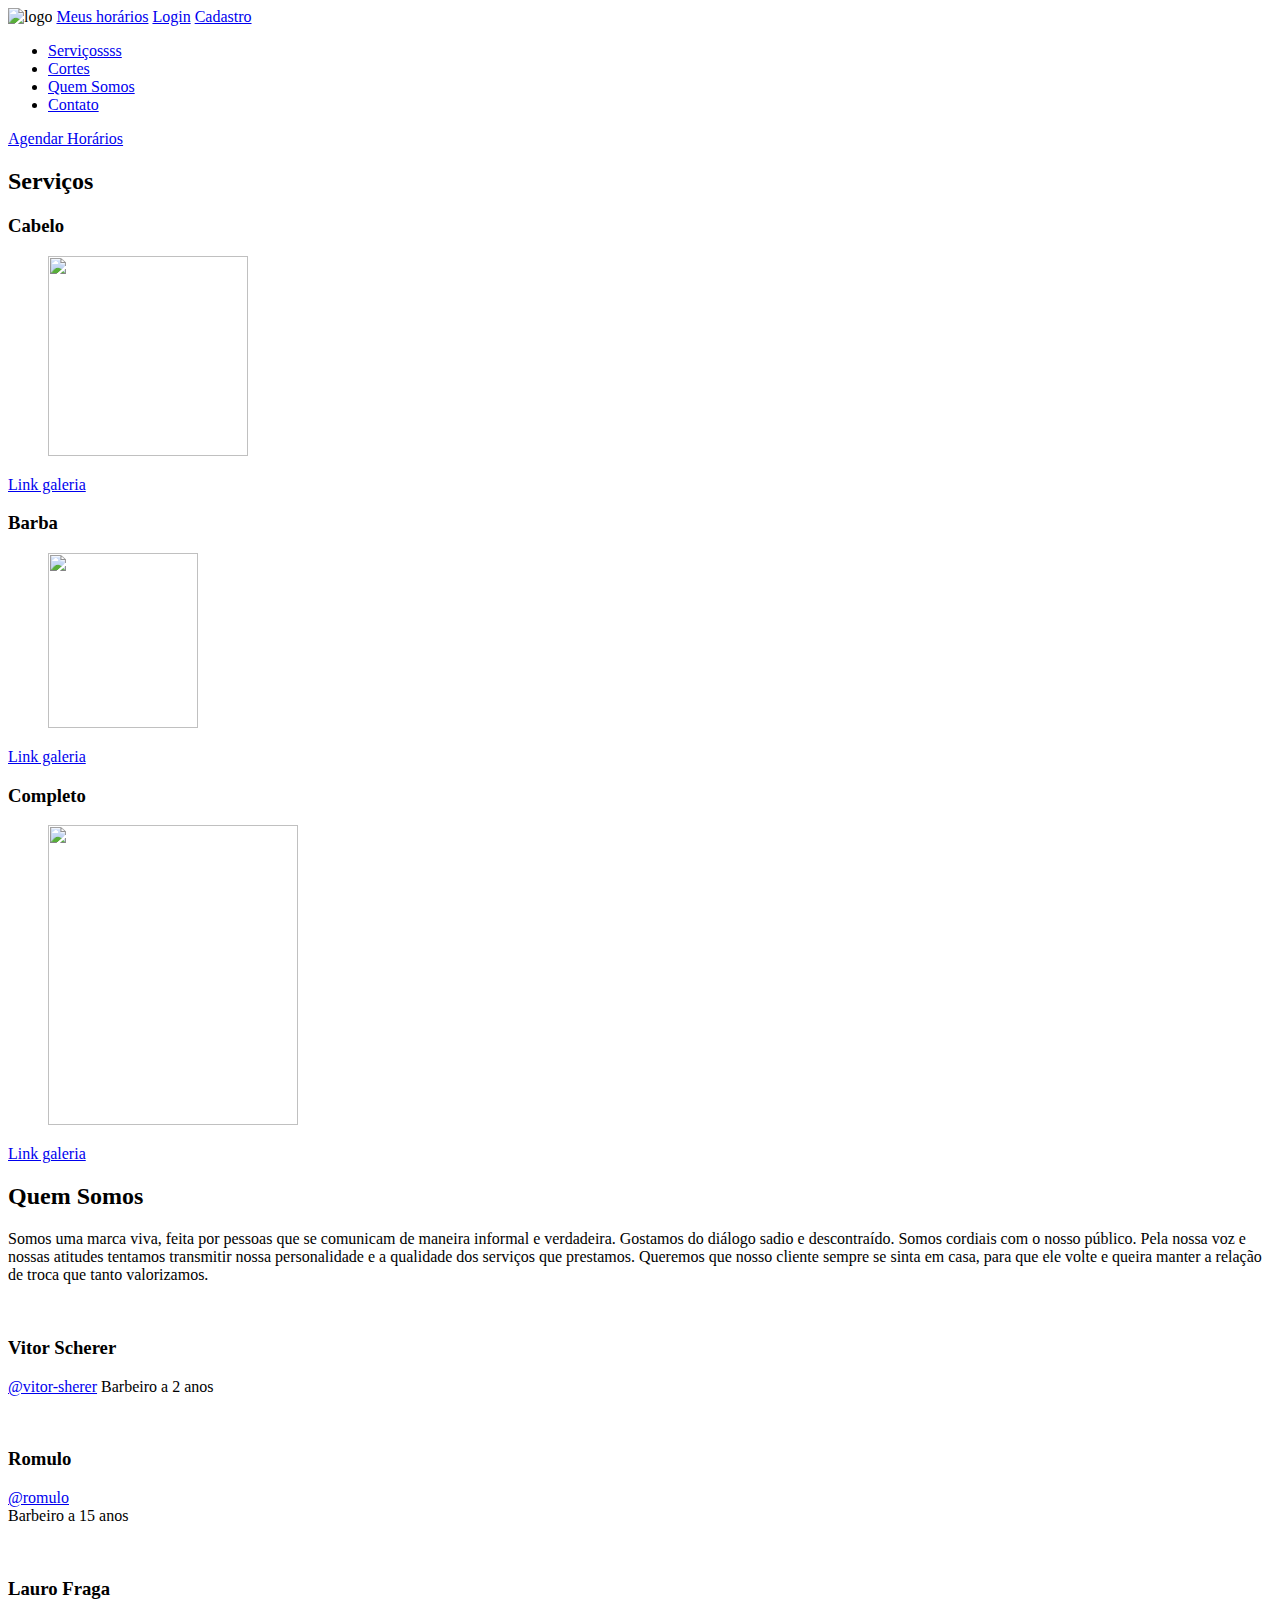
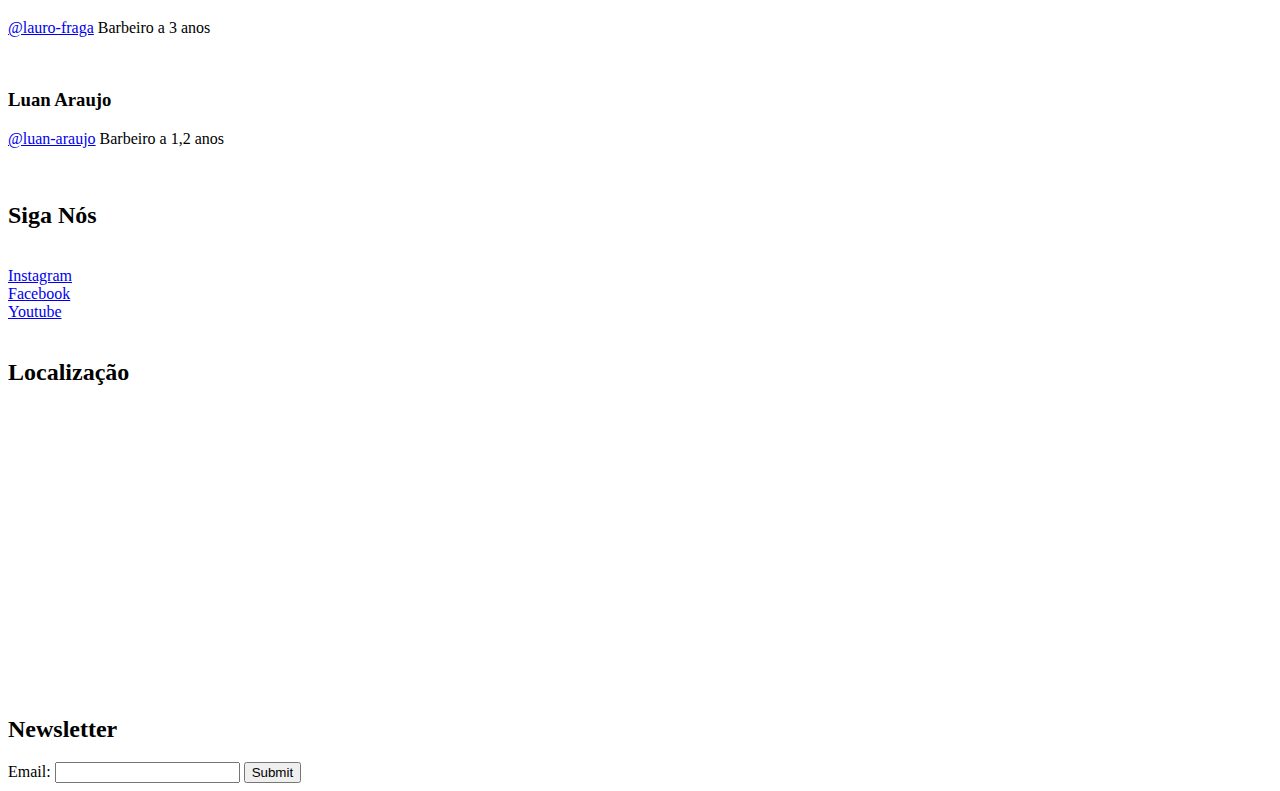
==== index.html @ 9dee379d "Commit Teste" ====
<!DOCTYPE html>
<html lang="pt_br">
<head>
    <meta charset="UTF-8">
    <meta http-equiv="X-UA-Compatible" content="IE=edge">
    <meta name="viewport" content="width=device-width, initial-scale=1.0">
    <title>Barbearia dos guri</title>
    <link rel="stylesheet" href="style-index.css">
</head>
<body>
    <header>
        <div>
          
            <nav>
                <img id="logo-image" src="imagens/logo.png" alt="logo">
                <a id="horarios" href="meus-horarios.html">Meus horários</a>
                <a id="login" href="login.html">Login</a>
                <a id="cadastro" href="cadastro.html">Cadastro</a>
            </nav>

        </div>
        
    </header>

    <div id="div-nav">
        <nav>
            <ul>
                <li><a href="#serviços">Serviçossss</a></li>
                <li><a href="cortes.html">Cortes</a></li>
                <li><a href="#quem-somos">Quem Somos</a></li>
                <li><a href="contato.html">Contato</a></li>
            </ul>
        </nav>
    </div>

    
    <section id="agendar-horario">
        <a href="agendar-horarios.html">Agendar Horários</a>
    </section>

    

    <section id="serviços">
        <h2>Serviços</h2>

        
            <article>
                <h3>Cabelo</h3>
                <figure>
                    <img class ="img" src="imagens/cabelo.png" width="200" height="200">   
                </figure>   
                <a href="#">Link galeria</a > 
            </article>
                
            

            <article>
                <h3>Barba</h3>  
                <figure>
                    <img class ="img" src="imagens/barba.png" width="150" height="175">  
                </figure>
                
                <a href="#">Link galeria</a>
            </article> 



            <article>
                <h3>Completo</h3>  
                <figure>
                    <img  class ="img" src="imagens/cabelo.barba.png" width="250" height="300">  
                </figure>
                
                <a href="#">Link galeria</a> 
            </article> 
               


    </section>
    

  

    <section id="quem-somos">

        <h2>Quem Somos</h2>

        <p>Somos uma marca viva, feita por pessoas que se comunicam de maneira informal e verdadeira. Gostamos do diálogo sadio e descontraído. Somos cordiais com o nosso público. Pela nossa voz e nossas atitudes tentamos transmitir nossa personalidade e a qualidade dos serviços que prestamos. Queremos que nosso cliente sempre se sinta em casa, para que ele volte e queira manter a relação de troca que tanto valorizamos.
        </p>

        <article>
            <figure >
                <img src="imagens/Vitor.jpg" alt="">
            </figure>

            <h3>Vitor Scherer</h3>
            <p>
                <a href="#">@vitor-sherer</a>
                Barbeiro a 2 anos
            </p>

        </article>

        <article>
            <figure>
                <img src="imagens/Romulo.jpg" alt="">
            </figure>

            <h3>Romulo</h3>
            <p>
                <a href="#">@romulo</a>
                <br>
                Barbeiro a 15 anos
            </p>
        </article>
        


        <article>
            <figure>
                <img src="imagens/Lauro.jpg" alt="">
            </figure>

            <h3>Lauro Fraga</h3>
            <p>
                <a href="#">@lauro-fraga</a>
                Barbeiro a 3 anos
            </p>
        </article>

        <article>
            <figure>
                <img src="Imagens/Steve.png" alt="">
            </figure>

            <h3>Luan Araujo</h3>
            <p>
                <a href="#">@luan-araujo</a>
                Barbeiro a 1,2 anos
            </p>
        </article>

        



    </section>

    <br>

    <footer>
        <div id="redes">
            <h2>Siga Nós</h2> <br>
            <a href="#">Instagram</a> <br>
            <a href="#">Facebook</a> <br>
            <a href="#">Youtube</a>
        </div>
        
        <br>

        <div id="localização">
            <h2>Localização</h2> <br>
            <iframe src="https://www.google.com/maps/embed?pb=!1m18!1m12!1m3!1d3131939.4131176537!2d-90.4970032!3d39.951799099999995!2m3!1f0!2f0!3f0!3m2!1i1024!2i768!4f13.1!3m3!1m2!1s0x88135512e7397459%3A0xe2e1d2e6b87ec3c3!2sBoone%20Village%20Barber%20Shop!5e0!3m2!1spt-BR!2sbr!4v1669139880098!5m2!1spt-BR!2sbr" width="600" height="250" style="border:0;" allowfullscreen="" 
            loading="lazy" referrerpolicy="no-referrer-when-downgrade"></iframe>
        </div>

        <br>

        <div id="noticias">
            <h2>Newsletter</h2>
            <form action="">
                <label for="nome">Email:</label>
                <input type="email" name="" id="">
                <input type="submit">
                
            </form>
        </div>
    </footer>
    
</body>
</html>
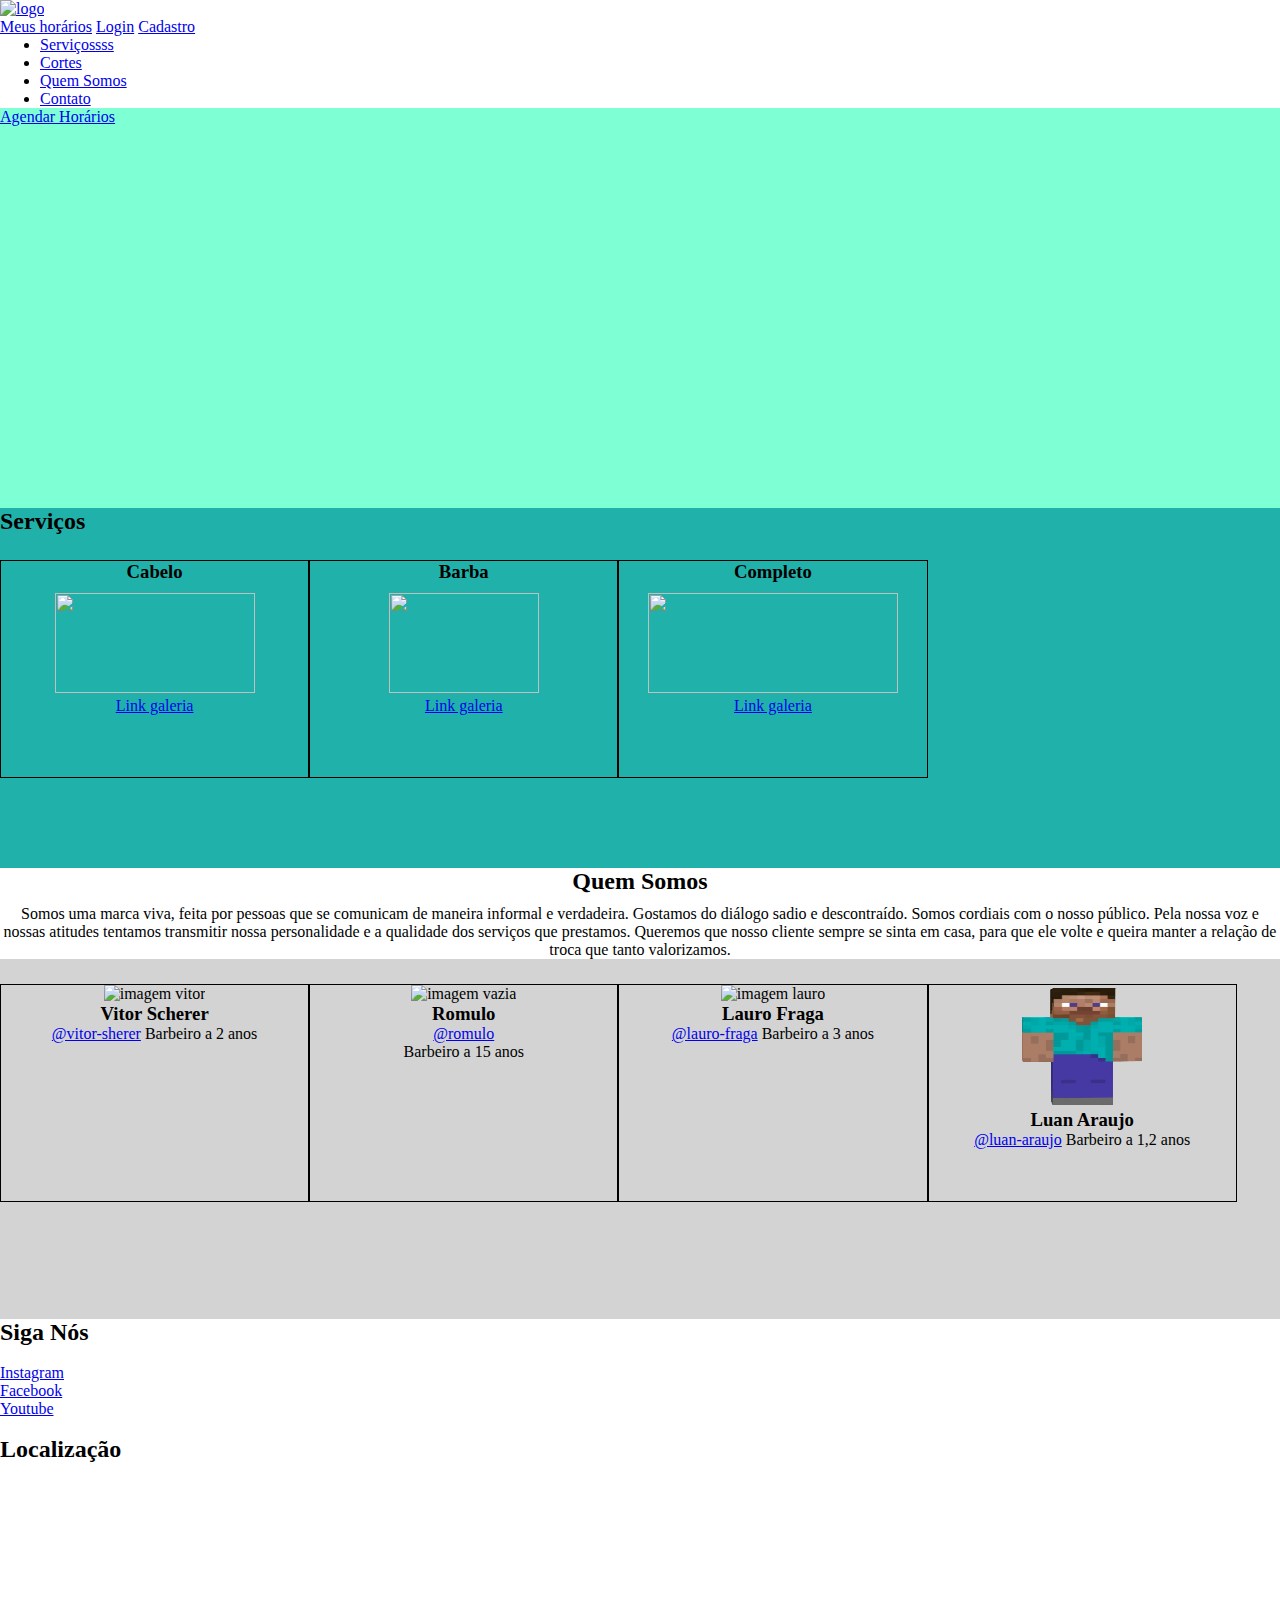
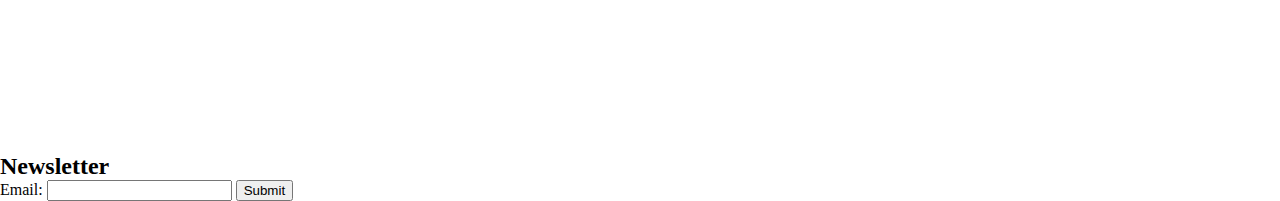
==== commit c6ec84b1: "Primeiro teste-git" ====
--- a/index.html
+++ b/index.html
@@ -10,9 +10,12 @@
 <body>
     <header>
         <div>
+            <a href="index.html">
+                <img id="logo-image" src="imagens/logo.png" alt="logo">
+            </a>
           
             <nav>
-                <img id="logo-image" src="imagens/logo.png" alt="logo">
+
                 <a id="horarios" href="meus-horarios.html">Meus horários</a>
                 <a id="login" href="login.html">Login</a>
                 <a id="cadastro" href="cadastro.html">Cadastro</a>
@@ -88,65 +91,61 @@
         <p>Somos uma marca viva, feita por pessoas que se comunicam de maneira informal e verdadeira. Gostamos do diálogo sadio e descontraído. Somos cordiais com o nosso público. Pela nossa voz e nossas atitudes tentamos transmitir nossa personalidade e a qualidade dos serviços que prestamos. Queremos que nosso cliente sempre se sinta em casa, para que ele volte e queira manter a relação de troca que tanto valorizamos.
         </p>
 
-        <article>
-            <figure >
-                <img src="imagens/Vitor.jpg" alt="">
-            </figure>
+        <div id="div_quem__somos">
+            <article>
+                <figure >
+                    <img src="imagens/Vitor.jpg" alt="imagem vitor">
+                </figure>
 
-            <h3>Vitor Scherer</h3>
-            <p>
-                <a href="#">@vitor-sherer</a>
-                Barbeiro a 2 anos
-            </p>
+                <h3>Vitor Scherer</h3>
+                <p>
+                    <a href="#">@vitor-sherer</a>
+                    Barbeiro a 2 anos
+                </p>
 
-        </article>
+            </article>
 
-        <article>
-            <figure>
-                <img src="imagens/Romulo.jpg" alt="">
-            </figure>
+            <article>
+                <figure>
+                    <img src="#" alt="imagem vazia">
+                </figure>
 
-            <h3>Romulo</h3>
-            <p>
-                <a href="#">@romulo</a>
-                <br>
-                Barbeiro a 15 anos
-            </p>
-        </article>
-        
+                <h3>Romulo</h3>
+                <p>
+                    <a href="#">@romulo</a>
+                    <br>
+                    Barbeiro a 15 anos
+                </p>
+            </article>
 
+            <article>
+                <figure>
+                    <img src="imagens/Lauro.jpg" alt="imagem lauro">
+                </figure>
+    
+                <h3>Lauro Fraga</h3>
+                <p>
+                    <a href="#">@lauro-fraga</a>
+                    Barbeiro a 3 anos
+                </p>
+            </article>
+    
+            <article>
+                <figure>
+                    <img src="Imagens/Steve.png" alt="imagem steve">
+                </figure>
+    
+                <h3>Luan Araujo</h3>
+                <p>
+                    <a href="#">@luan-araujo</a>
+                    Barbeiro a 1,2 anos
+                </p>
+            </article>
 
-        <article>
-            <figure>
-                <img src="imagens/Lauro.jpg" alt="">
-            </figure>
-
-            <h3>Lauro Fraga</h3>
-            <p>
-                <a href="#">@lauro-fraga</a>
-                Barbeiro a 3 anos
-            </p>
-        </article>
-
-        <article>
-            <figure>
-                <img src="Imagens/Steve.png" alt="">
-            </figure>
-
-            <h3>Luan Araujo</h3>
-            <p>
-                <a href="#">@luan-araujo</a>
-                Barbeiro a 1,2 anos
-            </p>
-        </article>
-
-        
-
-
+        </div>
 
     </section>
 
-    <br>
 
     <footer>
         <div id="redes">
--- a/style-index.css
+++ b/style-index.css
@@ -0,0 +1,121 @@
+
+*{
+    margin: 0;
+}
+
+
+
+
+/* PAGINA QUEM SOMOS */
+
+#quem-somos figure img{
+    height: 120px;
+    width: 120px;
+    text-align: center;
+    
+}
+
+#quem-somos h2{
+    margin: 0 0 10px 0;
+    text-align: center;
+    
+}
+
+#quem-somos p{
+    margin: 0;
+    text-align: center;
+    align-items: center;
+}
+
+#div_quem__somos{
+    height: 360px;
+
+    background-color: lightgrey;
+    
+    text-align: center;
+    
+
+}
+
+#quem-somos article{
+    width: 24%;
+    height: 60%;
+    float: left;
+    border: black 1px solid;
+    margin-top: 25px;
+    text-align: center;
+    align-items: center;
+    
+    
+    
+}
+/* ------------------------------------------ */
+
+
+
+/* PAGINA DE AGENDAR HORARIO */
+#agendar-horario{
+    width: 100%;
+    height: 400px;
+    background-color: aquamarine;
+    margin: 0;
+}
+/* ----------------------------------- */
+
+
+
+
+
+/* PAGINA DE SERVICOS */
+/* #serviços{
+    width: 100%;
+    background-color: lightgreen;
+    margin: 0;
+}
+
+#serviços nav h3{
+    margin-bottom: 0;
+    margin-top:100px;
+}
+
+
+.img{
+    margin-left:100px;
+    margin-right:100px;
+
+} */
+
+
+#serviços figure img{
+    height: 100px;
+
+}
+
+#serviços h3{
+    margin: 0 0 10px 0;
+    text-align: center;
+    
+}
+
+#serviços p{
+    margin: 0;
+    text-align: center;
+}
+
+#serviços{
+    height: 360px;
+    background-color: lightseagreen; 
+}
+
+#serviços article{
+    width: 24%;
+    height: 60%;
+    float: left;
+    border: black 1px solid;
+    margin-top: 25px;
+    text-align: center;
+}
+
+/* ----------------------------------- */
+
+
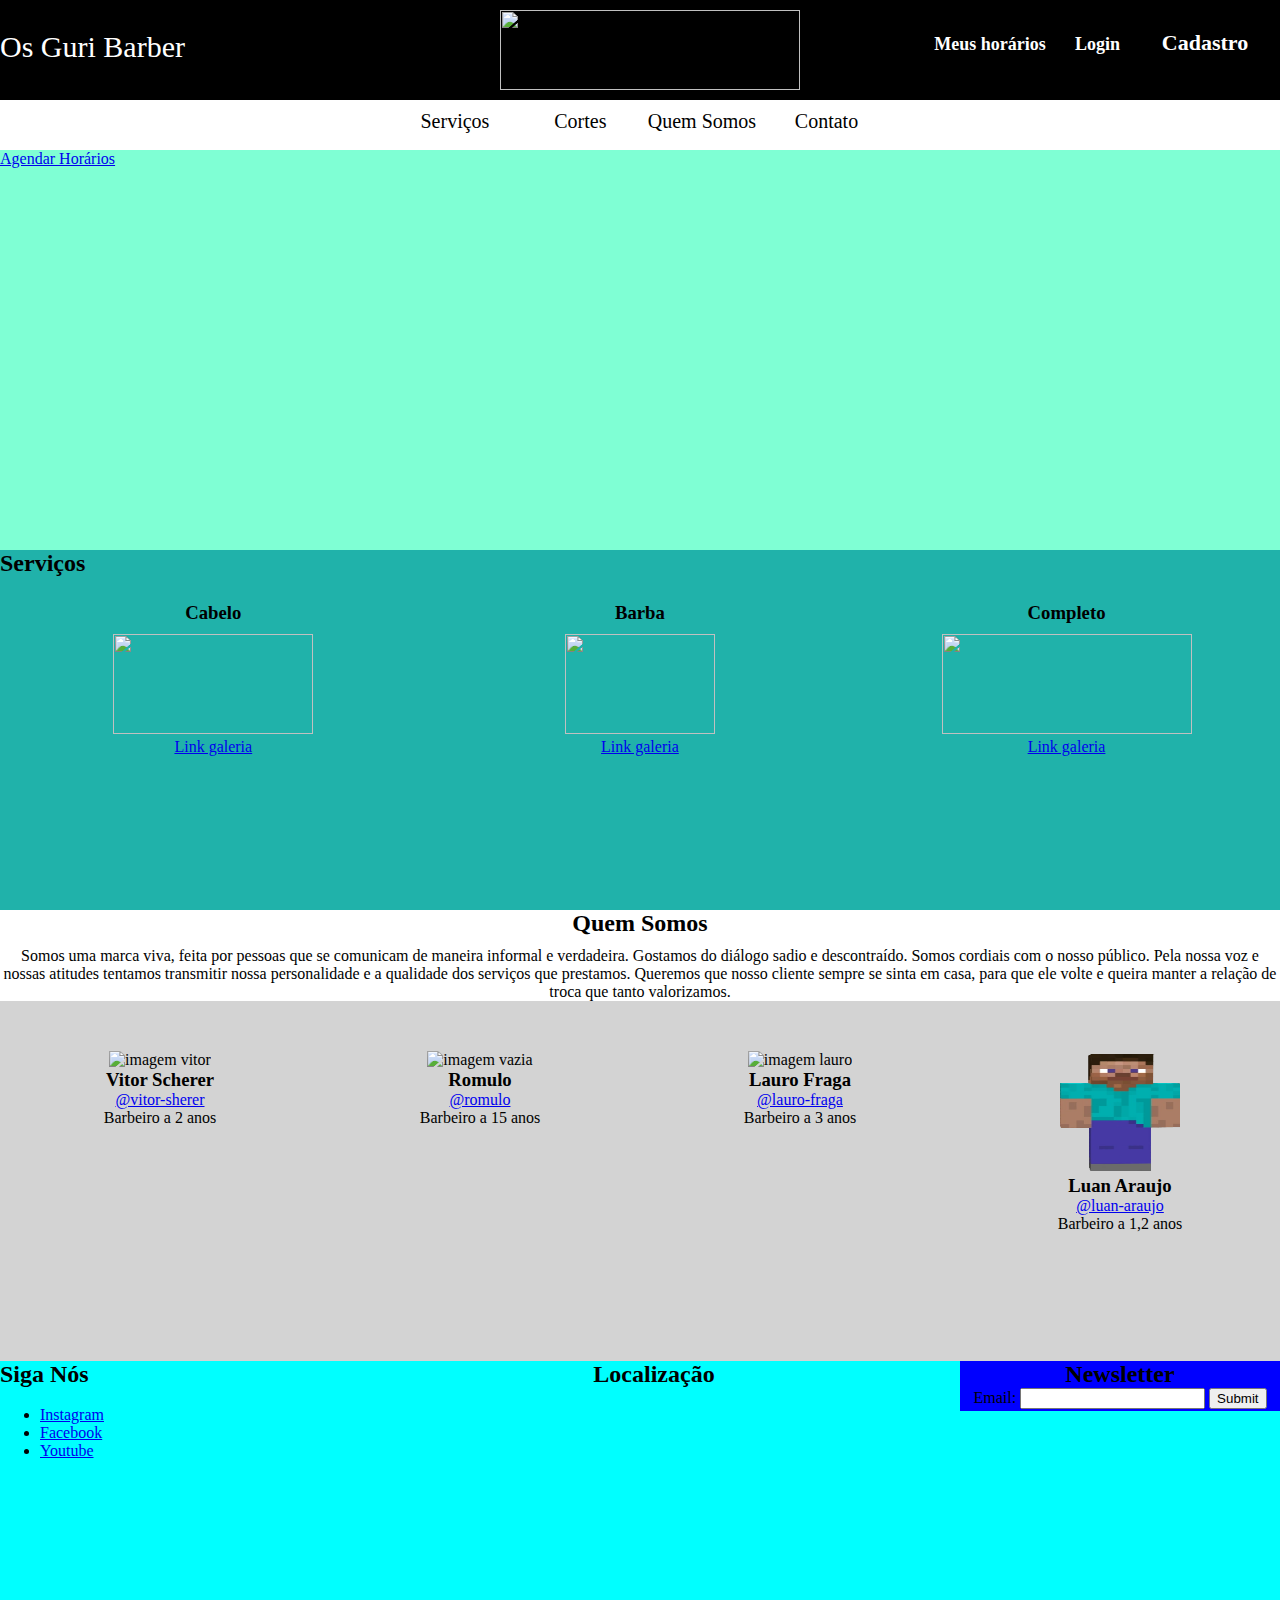
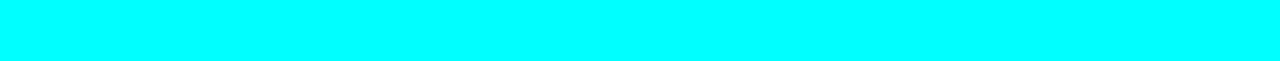
==== commit 3b41046b: "Header and footer" ====
--- a/index.html
+++ b/index.html
@@ -5,36 +5,41 @@
     <meta http-equiv="X-UA-Compatible" content="IE=edge">
     <meta name="viewport" content="width=device-width, initial-scale=1.0">
     <title>Barbearia dos guri</title>
-    <link rel="stylesheet" href="style-index.css">
+    <link rel="stylesheet" href="css/style-index.css">
+    <link rel="stylesheet" href="css/header-footer.css">
 </head>
 <body>
     <header>
-        <div>
-            <a href="index.html">
-                <img id="logo-image" src="imagens/logo.png" alt="logo">
-            </a>
+        <div class="div-header">
+            <a class="h1" href="index.html">Os Guri Barber</a>
+            
+            <img id="logo" src="imagens/Barbearia.png" alt="">
+            <!-- <h1>Os Guri Barber </h1> -->
           
-            <nav>
-
-                <a id="horarios" href="meus-horarios.html">Meus horários</a>
-                <a id="login" href="login.html">Login</a>
-                <a id="cadastro" href="cadastro.html">Cadastro</a>
+            <nav class="nav_header">
+                <ul>
+                    <li> <a id="horarios" href="meus-horarios.html">Meus horários</a> </li>
+                    <li> <a id="login" href="login.html">Login</a> </li>
+                    <li> <a id="cadastro" href="cadastro.html">Cadastro</a></li>
+                </ul>
+            
             </nav>
 
         </div>
         
     </header>
 
-    <div id="div-nav">
-        <nav>
+    <div class="div_menus">
+        <nav class="nav_menus">
             <ul>
-                <li><a href="#serviços">Serviçossss</a></li>
+                <li><a href="#serviços">Serviços</a></li>
                 <li><a href="cortes.html">Cortes</a></li>
                 <li><a href="#quem-somos">Quem Somos</a></li>
                 <li><a href="contato.html">Contato</a></li>
             </ul>
         </nav>
     </div>
+    
 
     
     <section id="agendar-horario">
@@ -60,7 +65,7 @@
             <article>
                 <h3>Barba</h3>  
                 <figure>
-                    <img class ="img" src="imagens/barba.png" width="150" height="175">  
+                    <img class="img" src="imagens/barba.png" width="150" height="175">  
                 </figure>
                 
                 <a href="#">Link galeria</a>
@@ -100,6 +105,7 @@
                 <h3>Vitor Scherer</h3>
                 <p>
                     <a href="#">@vitor-sherer</a>
+                    <br>
                     Barbeiro a 2 anos
                 </p>
 
@@ -126,6 +132,7 @@
                 <h3>Lauro Fraga</h3>
                 <p>
                     <a href="#">@lauro-fraga</a>
+                    <br>
                     Barbeiro a 3 anos
                 </p>
             </article>
@@ -138,6 +145,7 @@
                 <h3>Luan Araujo</h3>
                 <p>
                     <a href="#">@luan-araujo</a>
+                    <br>
                     Barbeiro a 1,2 anos
                 </p>
             </article>
@@ -148,32 +156,37 @@
 
 
     <footer>
-        <div id="redes">
+        <section id="redes">
             <h2>Siga Nós</h2> <br>
-            <a href="#">Instagram</a> <br>
-            <a href="#">Facebook</a> <br>
-            <a href="#">Youtube</a>
-        </div>
-        
-        <br>
 
-        <div id="localização">
+            <nav>
+                <ul>
+                    <li> <a href="#">Instagram</a> </li>
+                    <li> <a href="#">Facebook</a> </li>
+                    <li> <a href="#">Youtube</a> </li>
+                </ul>
+            
+            </nav>
+
+        </section>
+
+
+        <section id="localizacao">
             <h2>Localização</h2> <br>
-            <iframe src="https://www.google.com/maps/embed?pb=!1m18!1m12!1m3!1d3131939.4131176537!2d-90.4970032!3d39.951799099999995!2m3!1f0!2f0!3f0!3m2!1i1024!2i768!4f13.1!3m3!1m2!1s0x88135512e7397459%3A0xe2e1d2e6b87ec3c3!2sBoone%20Village%20Barber%20Shop!5e0!3m2!1spt-BR!2sbr!4v1669139880098!5m2!1spt-BR!2sbr" width="600" height="250" style="border:0;" allowfullscreen="" 
+            <iframe src="https://www.google.com/maps/embed?pb=!1m18!1m12!1m3!1d3131939.4131176537!2d-90.4970032!3d39.951799099999995!2m3!1f0!2f0!3f0!3m2!1i1024!2i768!4f13.1!3m3!1m2!1s0x88135512e7397459%3A0xe2e1d2e6b87ec3c3!2sBoone%20Village%20Barber%20Shop!5e0!3m2!1spt-BR!2sbr!4v1669139880098!5m2!1spt-BR!2sbr" style="border:0;" allowfullscreen="" 
             loading="lazy" referrerpolicy="no-referrer-when-downgrade"></iframe>
-        </div>
 
-        <br>
+        </section>
 
-        <div id="noticias">
+
+        <section id="noticias">
             <h2>Newsletter</h2>
             <form action="">
                 <label for="nome">Email:</label>
                 <input type="email" name="" id="">
                 <input type="submit">
-                
             </form>
-        </div>
+        </section>
     </footer>
     
 </body>
--- a/css/style-index.css
+++ b/css/style-index.css
@@ -0,0 +1,101 @@
+
+*{
+    margin: 0;
+}
+
+
+
+
+/* PAGINA QUEM SOMOS */
+
+#quem-somos figure img{
+    height: 120px;
+    width: 120px;
+    text-align: center;
+    
+}
+
+#quem-somos h2{
+    margin: 0 0 10px 0;
+    text-align: center;
+    
+}
+
+#quem-somos p{
+    margin: 0;
+    text-align: center;
+    align-items: center;
+}
+
+#div_quem__somos{
+    height: 360px;
+
+    background-color: lightgrey;
+    
+    text-align: center;
+    
+
+}
+
+#quem-somos article{
+    width: 25%;
+    height: 60%;
+    float: left;
+    /* border: black 1px solid; */
+    margin-top: 50px;
+    text-align: center;
+    align-items: center;
+    
+    
+    
+}
+/* ------------------------------------------ */
+
+
+
+/* PAGINA DE AGENDAR HORARIO */
+#agendar-horario{
+    width: 100%;
+    height: 400px;
+    background-color: aquamarine;
+    margin: 0;
+}
+/* ----------------------------------- */
+
+
+
+
+
+#serviços figure img{
+    height: 100px;
+
+}
+
+#serviços h3{
+    margin: 0 0 10px 0;
+    text-align: center;
+    
+}
+
+#serviços p{
+    margin: 0;
+    text-align: center;
+}
+
+#serviços{
+    height: 360px;
+    background-color: lightseagreen; 
+}
+
+#serviços article{
+    width: 33.33%;
+    height: 60%;
+    float: left;
+    /* border: black 1px solid; */
+    margin-top: 25px;
+    text-align: center;
+}
+
+/* ----------------------------------- */
+
+
--- a/css/header-footer.css
+++ b/css/header-footer.css
@@ -0,0 +1,162 @@
+
+/*------------------------ CABEÇALHO --------------------------- */
+
+header {
+    width: 100%;
+    background-color: black;
+    height: 100px;
+}
+
+#logo{
+    width: 300px;
+    height: 80px;
+    margin-top: 10px;
+}
+
+.div-header{
+    min-width: 960px;
+    max-width: 1300px;
+    height: 100%;
+    margin: 0 auto;
+    
+
+}
+
+.h1{
+    width: 500px;
+    font-size: 30px;
+    color: white;
+    text-transform: capitalize;
+    padding-top: 30px;
+    float: left;
+    /* Quando usa o float ele pega o espaço todo */
+    clear: both;
+    margin-bottom: 0;
+    text-decoration: none;
+}
+
+.nav_header {
+    float: right;
+    padding-top: 30px;
+}
+
+.nav_header ul {
+    padding: 0;
+    display: table;
+}
+
+.nav_header ul li{
+    display: table-cell;
+    text-align: center;
+}
+
+#horarios{
+    display: table-cell;
+    width: 150px;
+    text-decoration: none;
+    font-size: 18px;
+}
+
+#login{
+    display: table-cell;
+    width: 65px;
+    text-decoration: none;
+    font-size: 18px;
+}
+
+#cadastro{
+    display: table-cell;
+    width: 150px;
+    text-decoration: none;
+    font-size: 22px;
+   
+}
+
+.nav_header ul li a {
+    color: white;
+    font-weight: bold;
+}
+
+.nav_header ul li :hover{
+    color: gray;
+}
+
+
+/* ------------- NAV 2 -------------- */
+.div_menus{
+    min-width: 400px;
+    max-width: 500px;
+    height: 50px;
+    margin: 0 auto;
+    
+}
+
+.nav_menus {
+    display: table-cell;
+    font-size: 15px;
+    
+}
+
+.nav_menus ul {
+    padding: 0;
+    display: table;
+    
+}
+
+.nav_menus ul li{
+    display: table-cell;
+    text-align: center;
+    width: 200px;
+    font-size: 20px;
+    padding-top: 10px;
+}
+
+.nav_menus ul li a{
+    text-decoration: none;
+    color: black;
+}
+
+.nav_menus ul li:hover{
+    border-bottom: 5px solid grey;
+}
+
+/* ---------------------------------------------------------------- */
+
+/* ----------------- RODAPÉ --------------- */
+
+footer{
+    width: 100%;
+    background-color: aqua;
+    height: 300px;
+
+}
+
+#localizacao{
+    width: 500px;
+    height: 250px;
+    margin-left: 300px;
+}
+
+#localizacao iframe{
+    width: 500px;
+    height: 200px;
+
+}
+#redes{
+    float: left;
+    text-align: left;
+}
+
+#noticias{
+    width: 25%;
+    height: 50px;
+    background-color: blue;
+    float: right;
+   
+}
+
+footer section{
+    float: left;
+    text-align: center;
+    align-items: center;
+}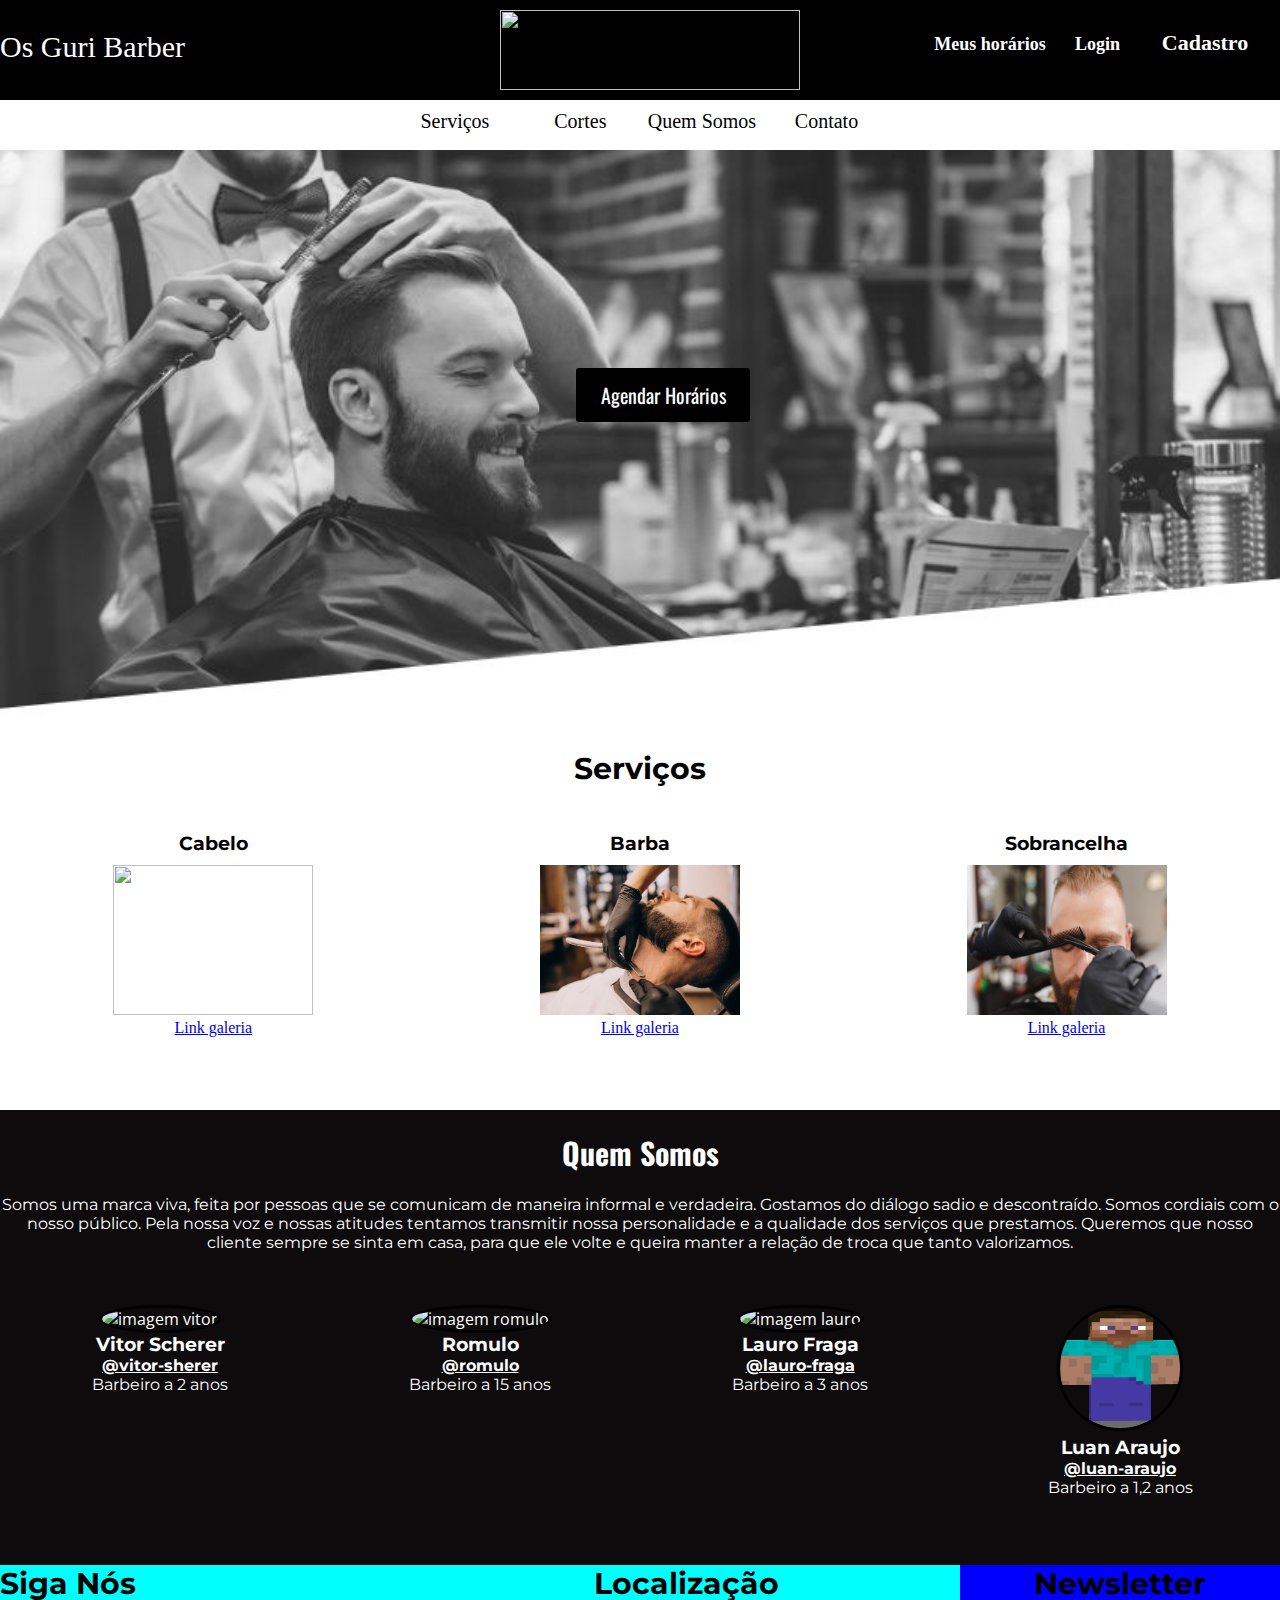
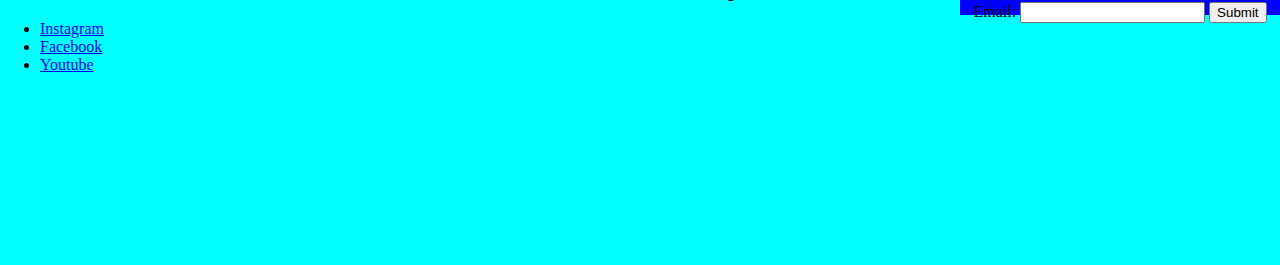
==== commit b5df7e2c: "V3" ====
--- a/index.html
+++ b/index.html
@@ -7,6 +7,10 @@
     <title>Barbearia dos guri</title>
     <link rel="stylesheet" href="css/style-index.css">
     <link rel="stylesheet" href="css/header-footer.css">
+    <style>
+        @import url('https://fonts.googleapis.com/css2?family=Lato:wght@300&family=Montserrat:wght@200&family=Open+Sans:wght@300&family=Oswald:wght@200&family=Rufina&display=swap');
+    </style>
+
 </head>
 <body>
     <header>
@@ -14,7 +18,7 @@
             <a class="h1" href="index.html">Os Guri Barber</a>
             
             <img id="logo" src="imagens/Barbearia.png" alt="">
-            <!-- <h1>Os Guri Barber </h1> -->
+           
           
             <nav class="nav_header">
                 <ul>
@@ -43,12 +47,16 @@
 
     
     <section id="agendar-horario">
-        <a href="agendar-horarios.html">Agendar Horários</a>
+        <div id="link-horario">
+            <a href="agendar-horarios.html">Agendar Horários</a>
+        </div>
+        
     </section>
 
     
 
     <section id="serviços">
+
         <h2>Serviços</h2>
 
         
@@ -65,7 +73,7 @@
             <article>
                 <h3>Barba</h3>  
                 <figure>
-                    <img class="img" src="imagens/barba.png" width="150" height="175">  
+                    <img class="img" src="Imagens/barba.png" width="200" height="200">  
                 </figure>
                 
                 <a href="#">Link galeria</a>
@@ -74,9 +82,9 @@
 
 
             <article>
-                <h3>Completo</h3>  
-                <figure>
-                    <img  class ="img" src="imagens/cabelo.barba.png" width="250" height="300">  
+                <h3>Sobrancelha</h3>  
+                <figure>
+                    <img  class ="img" src="Imagens/Corte-sobrancelha.png" width="200" height="200">  
                 </figure>
                 
                 <a href="#">Link galeria</a> 
@@ -98,53 +106,60 @@
 
         <div id="div_quem__somos">
             <article>
+                
                 <figure >
                     <img src="imagens/Vitor.jpg" alt="imagem vitor">
                 </figure>
 
                 <h3>Vitor Scherer</h3>
                 <p>
-                    <a href="#">@vitor-sherer</a>
+                    <a href="https://www.instagram.com/">@vitor-sherer</a>
                     <br>
                     Barbeiro a 2 anos
                 </p>
-
-            </article>
-
-            <article>
-                <figure>
-                    <img src="#" alt="imagem vazia">
+            
+
+            </article>
+
+            <article>
+               
+                <figure>
+                    <img src="Imagens/barbeiro.jpg" alt="imagem romulo">
                 </figure>
 
                 <h3>Romulo</h3>
                 <p>
-                    <a href="#">@romulo</a>
+                    <a href="https://www.instagram.com/">@romulo</a>
                     <br>
                     Barbeiro a 15 anos
                 </p>
-            </article>
-
-            <article>
+       
+            </article>
+
+            <article>
+                
                 <figure>
                     <img src="imagens/Lauro.jpg" alt="imagem lauro">
                 </figure>
     
                 <h3>Lauro Fraga</h3>
                 <p>
-                    <a href="#">@lauro-fraga</a>
+                    <a href="https://www.instagram.com/">@lauro-fraga</a>
                     <br>
                     Barbeiro a 3 anos
                 </p>
-            </article>
-    
-            <article>
+       
+            </article>
+    
+            <article>
+
                 <figure>
                     <img src="Imagens/Steve.png" alt="imagem steve">
                 </figure>
     
                 <h3>Luan Araujo</h3>
                 <p>
-                    <a href="#">@luan-araujo</a>
+                    <a href="https://www.instagram.com/">@luan-araujo</a>
                     <br>
                     Barbeiro a 1,2 anos
                 </p>
--- a/css/style-index.css
+++ b/css/style-index.css
@@ -3,76 +3,77 @@
     margin: 0;
 }
 
-
-
-
-/* PAGINA QUEM SOMOS */
-
-#quem-somos figure img{
-    height: 120px;
-    width: 120px;
-    text-align: center;
-    
+h2, h3{
+    font-family: 'Montserrat', sans-serif;
 }
 
-#quem-somos h2{
-    margin: 0 0 10px 0;
-    text-align: center;
-    
+h2{
+    font-size: 30px;
 }
-
-#quem-somos p{
-    margin: 0;
-    text-align: center;
-    align-items: center;
-}
-
-#div_quem__somos{
-    height: 360px;
-
-    background-color: lightgrey;
-    
-    text-align: center;
-    
-
-}
-
-#quem-somos article{
-    width: 25%;
-    height: 60%;
-    float: left;
-    /* border: black 1px solid; */
-    margin-top: 50px;
-    text-align: center;
-    align-items: center;
-    
-    
-    
-}
-/* ------------------------------------------ */
-
-
 
 /* PAGINA DE AGENDAR HORARIO */
 #agendar-horario{
     width: 100%;
-    height: 400px;
-    background-color: aquamarine;
+    height: 600px;
+    background-image: url("/Imagens/fundo-agendar2.jpg");
+    background-size: 100%;
     margin: 0;
+    text-align: center;
 }
+
+#link-horario{
+    float: left;
+    margin-left: 45%;
+    margin-top: 17%;
+    width: 150px;
+    background-color: black;
+    font-family: 'Oswald', sans-serif;
+    padding: 10px;
+    border: 2px solid black;
+    text-align: center;
+    font-size: 20px;
+    justify-content: center;
+    
+    border-radius: 3px;
+}
+
+#link-horario a{
+    text-decoration: none;
+    color: white;
+}
+
+#link-horario:hover{
+    box-shadow: 2px 2px 2px black;
+
+}
+
 /* ----------------------------------- */
 
 
 
 
 
+
+/* SERVIÇOS */
+
+#serviços{
+    height: 360px;
+    
+}
+
+
+#serviços h2{
+    padding: 0px 0 10px 0;
+    text-align: center;
+    
+}
+
 #serviços figure img{
-    height: 100px;
-
+    height: 150px;
 }
 
 #serviços h3{
-    margin: 0 0 10px 0;
+    margin: 10px 0 10px 0;
     text-align: center;
     
 }
@@ -82,10 +83,6 @@
     text-align: center;
 }
 
-#serviços{
-    height: 360px;
-    background-color: lightseagreen; 
-}
 
 #serviços article{
     width: 33.33%;
@@ -99,3 +96,81 @@
 /* ----------------------------------- */
 
 
+
+
+
+/* PAGINA QUEM SOMOS */
+
+#quem-somos figure img{
+    height: 120px;
+    width: 120px;
+    text-align: center;
+    border: solid 3px black;
+    border-radius: 50%;
+    
+}
+
+#quem-somos h2{
+    text-align: center;
+    padding: 20px 0 20px 0;
+    background-color: #0d0b0c;
+    color: white;
+    font-family: 'Oswald', sans-serif;
+
+}
+
+#quem-somos p{
+    margin: 0;
+    text-align: center;
+    align-items: center;
+    height: 70px;
+    background-color: #0d0b0c;
+    font-family: 'Montserrat', sans-serif;
+    color: white;
+    
+    
+    
+}
+
+#div_quem__somos{
+    height: 300px;
+    background-color: #0d0b0c;
+    background-size: 100%;
+    background-repeat: no-repeat;
+    text-align: center;
+
+}
+
+#quem-somos article{
+    width: 25%;
+    height: 60%;
+    float: left;
+    /* border: black 1px solid; */
+    margin-top: 40px;
+    text-align: center;
+    align-items: center;   
+    color: white;
+    font-family: 'Open sans';
+   
+    
+
+}
+
+#quem-somos article p a{
+    /* text-decoration: none; */
+    color: white;
+   font-weight: bold;
+}
+
+/* ------------------------------------------ */
+
+
+
+
+
+
+
+
+
+
+
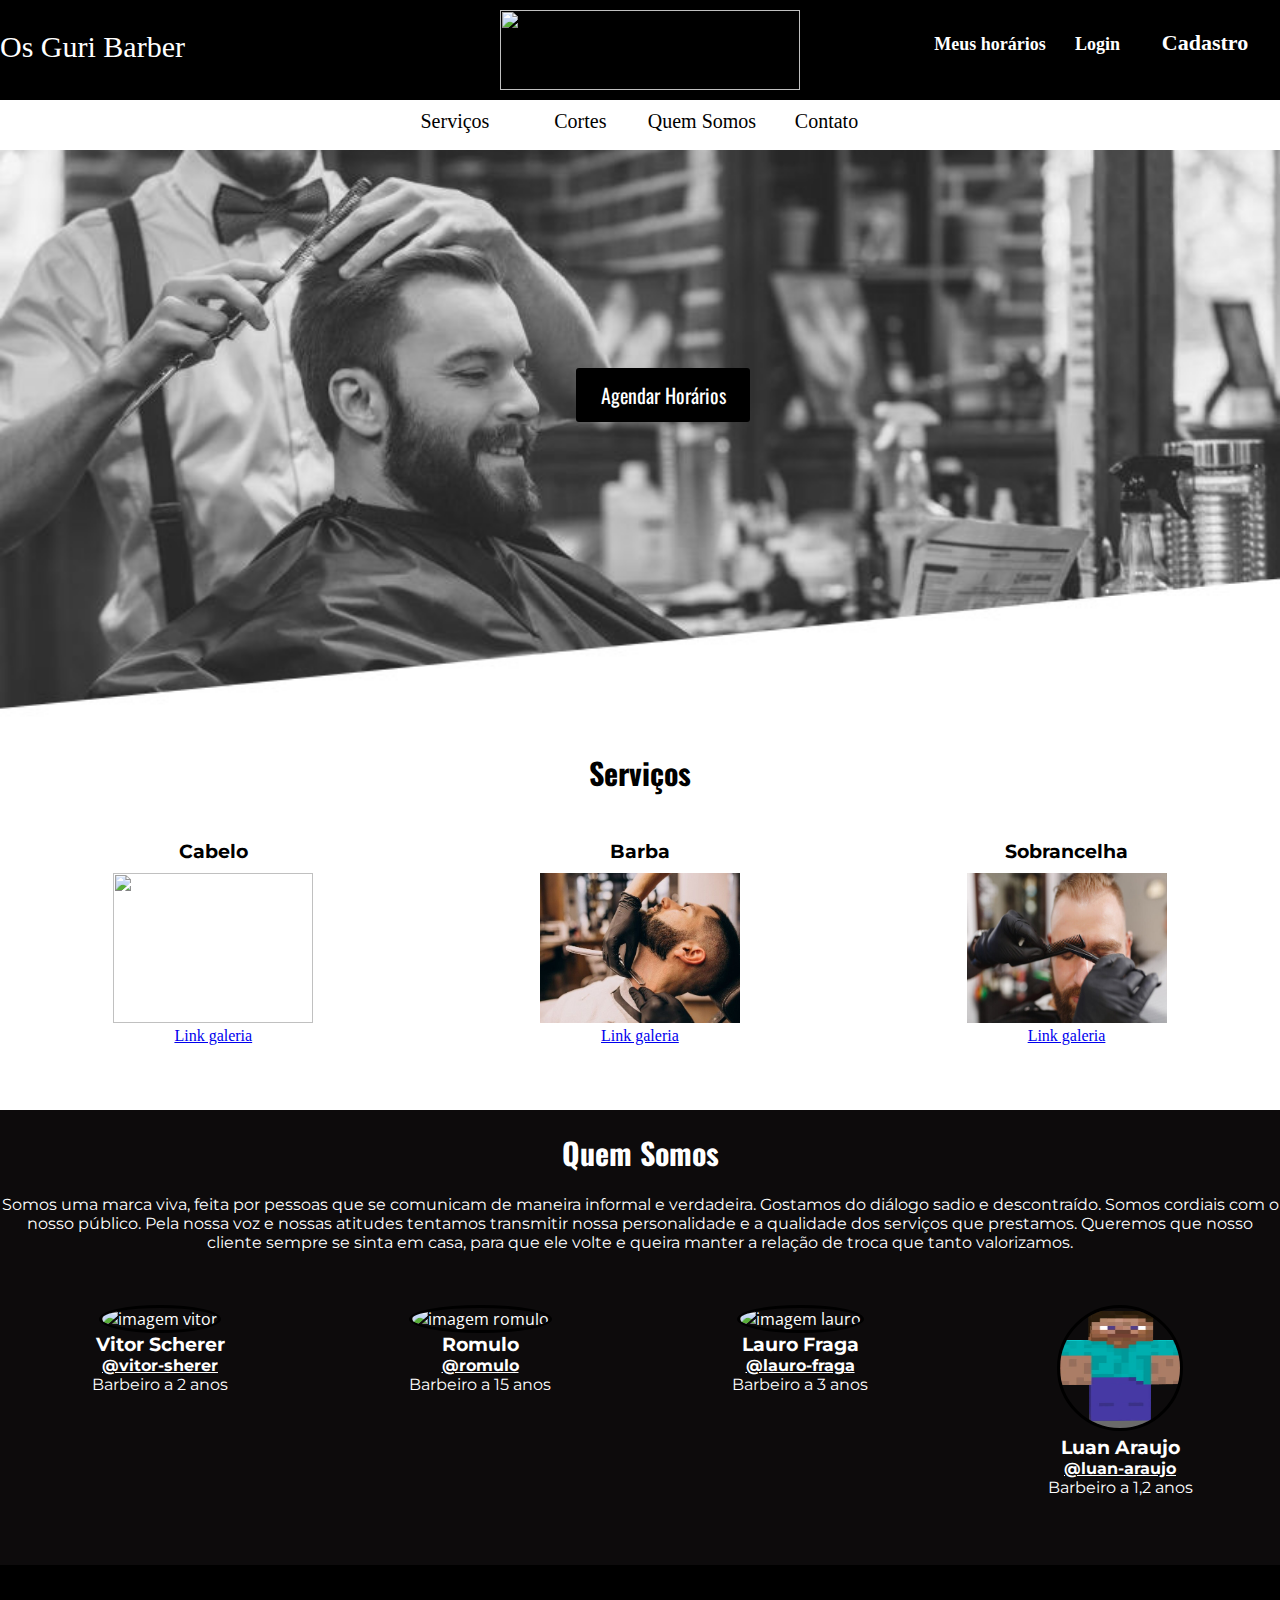
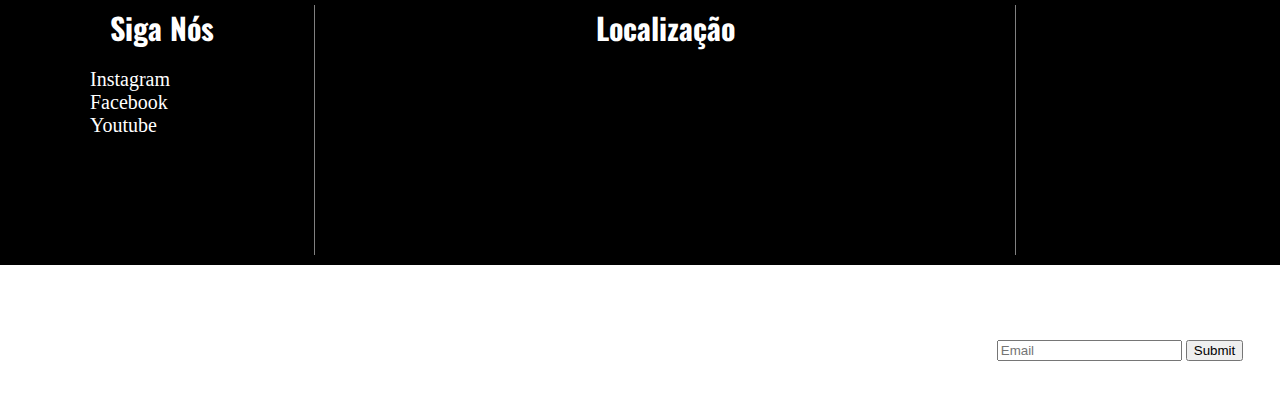
==== commit ba6ce563: "V4" ====
--- a/index.html
+++ b/index.html
@@ -5,12 +5,17 @@
     <meta http-equiv="X-UA-Compatible" content="IE=edge">
     <meta name="viewport" content="width=device-width, initial-scale=1.0">
     <title>Barbearia dos guri</title>
+
+    <!-- IMPORTAR -->
     <link rel="stylesheet" href="css/style-index.css">
     <link rel="stylesheet" href="css/header-footer.css">
     <style>
         @import url('https://fonts.googleapis.com/css2?family=Lato:wght@300&family=Montserrat:wght@200&family=Open+Sans:wght@300&family=Oswald:wght@200&family=Rufina&display=swap');
     </style>
 
+    <script src="https://kit.fontawesome.com/a04cb02c56.js" crossorigin="anonymous"></script>
+
+    <!-- ------------------- -->
 </head>
 <body>
     <header>
@@ -176,9 +181,9 @@
 
             <nav>
                 <ul>
-                    <li> <a href="#">Instagram</a> </li>
-                    <li> <a href="#">Facebook</a> </li>
-                    <li> <a href="#">Youtube</a> </li>
+                    <li> <i class="fa-brands fa-instagram"></i> <a href="#">Instagram</a> </li>
+                    <li> <i class="fa-brands fa-facebook"></i> <a href="#">Facebook</a> </li>
+                    <li> <i class="fa-brands fa-youtube"></i> <a href="#">Youtube</a> </li>
                 </ul>
             
             </nav>
@@ -197,8 +202,9 @@
         <section id="noticias">
             <h2>Newsletter</h2>
             <form action="">
-                <label for="nome">Email:</label>
-                <input type="email" name="" id="">
+                
+                <input type="email" name="" id="" placeholder="Email">
+
                 <input type="submit">
             </form>
         </section>
--- a/css/header-footer.css
+++ b/css/header-footer.css
@@ -5,6 +5,11 @@
     width: 100%;
     background-color: black;
     height: 100px;
+}
+
+h2{
+    font-family: 'Oswald', sans-serif;
+
 }
 
 #logo{
@@ -126,31 +131,57 @@
 
 footer{
     width: 100%;
-    background-color: aqua;
+    background-color:black;
     height: 300px;
-
+    
 }
 
 #localizacao{
     width: 500px;
     height: 250px;
-    margin-left: 300px;
+    padding-left: 100px;
+    padding-right: 100px;
+    border-right: 1px solid gray;
+    border-left: 1px solid gray;
 }
 
 #localizacao iframe{
     width: 500px;
-    height: 200px;
+    height: 150px;
 
 }
 #redes{
     float: left;
     text-align: left;
+    padding-left: 70px;
+    padding-right: 100px;
+    
+}
+
+footer h2, label{
+    color: white;
+}
+
+#redes ul{
+    list-style:none;
+    padding-left: 20px;
+    color: white;
+
+}
+
+#redes h2{
+    padding-left: 40px;
+}
+
+#redes ul li a{
+    color: white;
+    text-decoration: none;
+    font-size: 20px;
 }
 
 #noticias{
     width: 25%;
-    height: 50px;
-    background-color: blue;
+    height: 100px;
     float: right;
    
 }
@@ -159,4 +190,5 @@
     float: left;
     text-align: center;
     align-items: center;
+    margin-top: 40px;
 }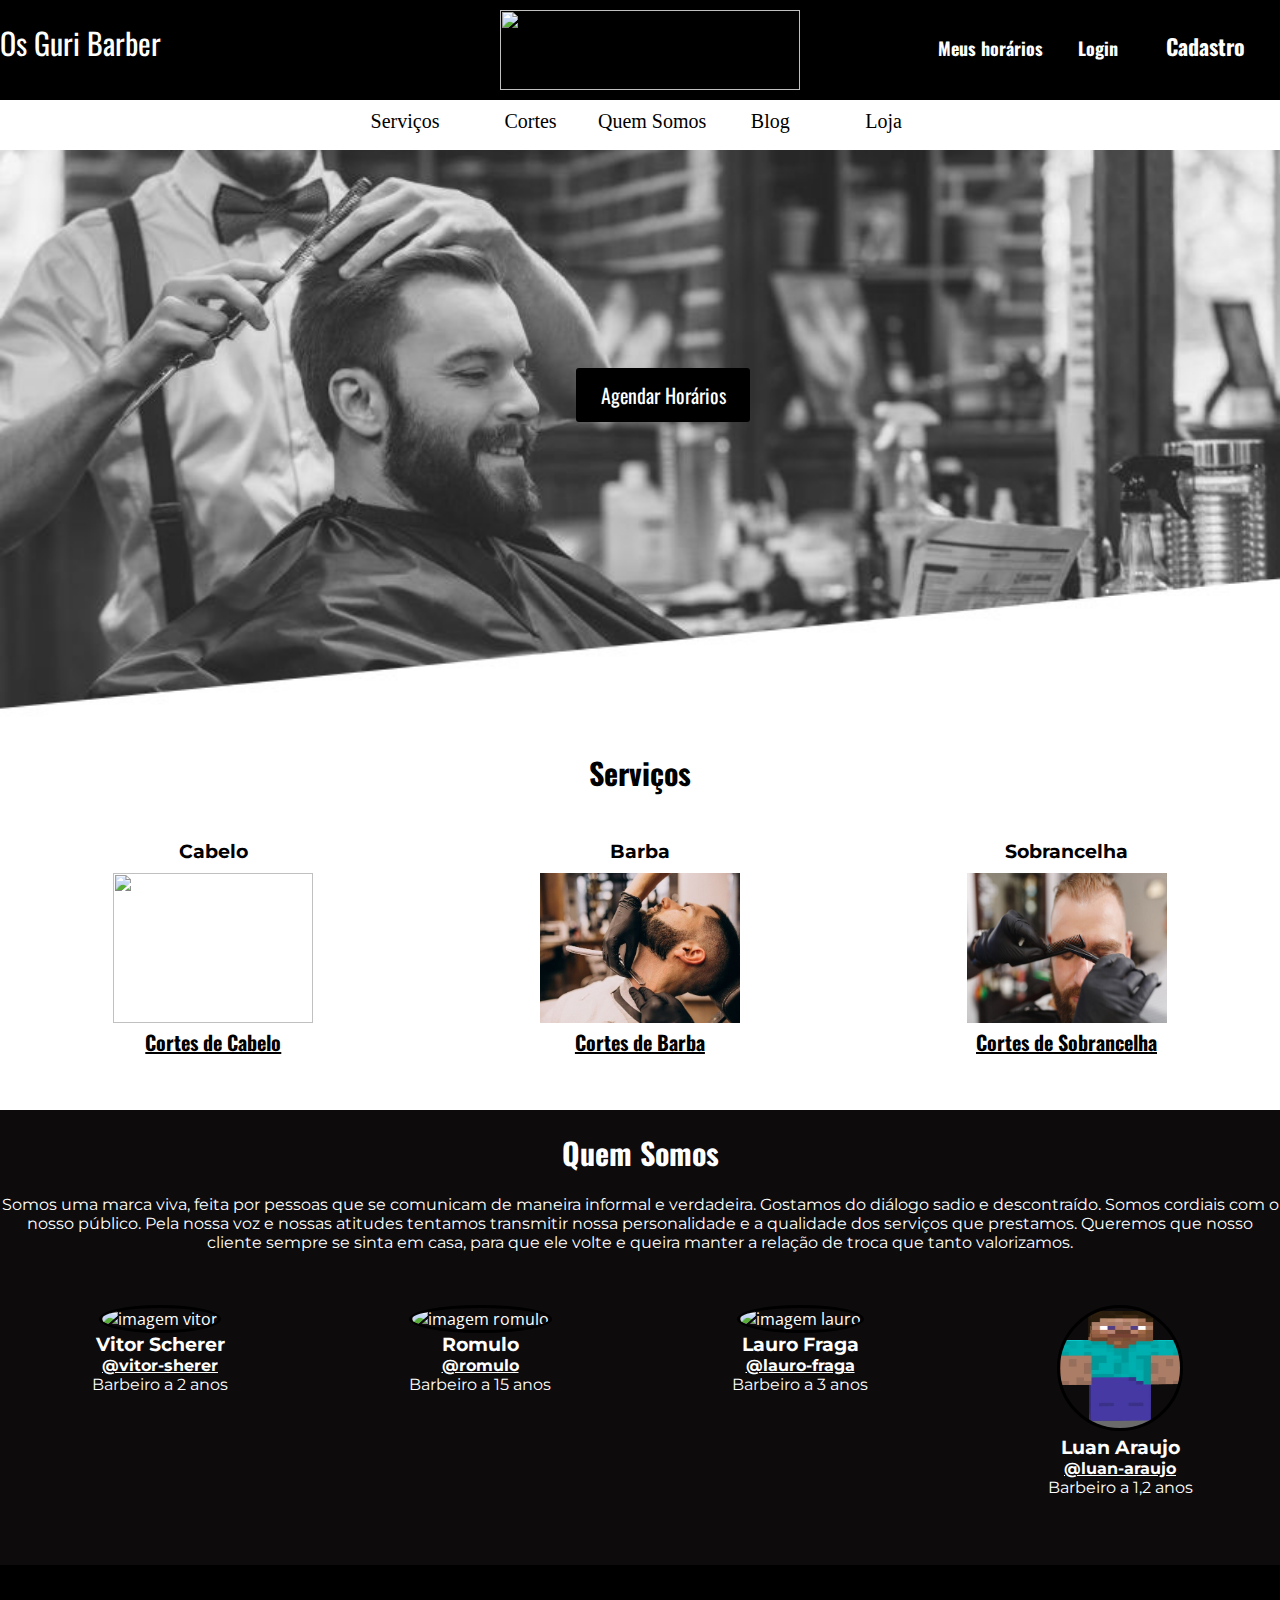
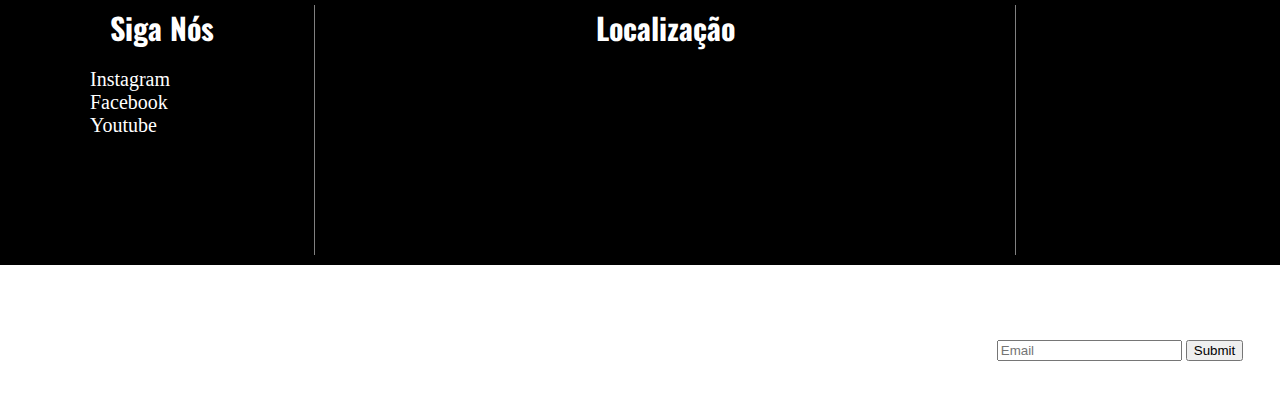
==== commit 86b66d39: "PRONTO" ====
--- a/index.html
+++ b/index.html
@@ -44,7 +44,9 @@
                 <li><a href="#serviços">Serviços</a></li>
                 <li><a href="cortes.html">Cortes</a></li>
                 <li><a href="#quem-somos">Quem Somos</a></li>
-                <li><a href="contato.html">Contato</a></li>
+                <li><a href="blog.html">Blog</a></li>
+                <li><a href="loja.html">Loja</a></li>
+
             </ul>
         </nav>
     </div>
@@ -70,7 +72,7 @@
                 <figure>
                     <img class ="img" src="imagens/cabelo.png" width="200" height="200">   
                 </figure>   
-                <a href="#">Link galeria</a > 
+                <a href="galeria.html">Cortes de Cabelo</a > 
             </article>
                 
             
@@ -81,7 +83,7 @@
                     <img class="img" src="Imagens/barba.png" width="200" height="200">  
                 </figure>
                 
-                <a href="#">Link galeria</a>
+                <a href="galeria.html">Cortes de Barba</a>
             </article> 
 
 
@@ -92,7 +94,7 @@
                     <img  class ="img" src="Imagens/Corte-sobrancelha.png" width="200" height="200">  
                 </figure>
                 
-                <a href="#">Link galeria</a> 
+                <a href="galeria.html">Cortes de Sobrancelha</a> 
             </article> 
                
 
@@ -175,7 +177,7 @@
     </section>
 
 
-    <footer>
+    <footer id="footer">
         <section id="redes">
             <h2>Siga Nós</h2> <br>
 
@@ -198,12 +200,12 @@
 
         </section>
 
-
+   
         <section id="noticias">
             <h2>Newsletter</h2>
-            <form action="">
-                
-                <input type="email" name="" id="" placeholder="Email">
+            <form action="newslatter.php" method="post">
+                
+                <input type="email" name="email" id="email-newslatter" placeholder="Email">
 
                 <input type="submit">
             </form>
--- a/css/style-index.css
+++ b/css/style-index.css
@@ -93,6 +93,21 @@
     text-align: center;
 }
 
+#serviços a{
+    color: black;
+    font-family: 'Oswald', sans-serif;
+    font-size: 20px;
+    font-weight: bold
+
+
+}
+
+#serviços a:hover{
+    background-color: lightgray;
+    box-shadow: 2px 2px 2px  gray;
+    
+}
+
 /* ----------------------------------- */
 
 
--- a/css/header-footer.css
+++ b/css/header-footer.css
@@ -5,6 +5,7 @@
     width: 100%;
     background-color: black;
     height: 100px;
+    font-family: 'Oswald', sans-serif;
 }
 
 h2{
@@ -32,7 +33,7 @@
     font-size: 30px;
     color: white;
     text-transform: capitalize;
-    padding-top: 30px;
+    padding-top: 20px;
     float: left;
     /* Quando usa o float ele pega o espaço todo */
     clear: both;
@@ -90,7 +91,7 @@
 /* ------------- NAV 2 -------------- */
 .div_menus{
     min-width: 400px;
-    max-width: 500px;
+    max-width: 600px;
     height: 50px;
     margin: 0 auto;
     
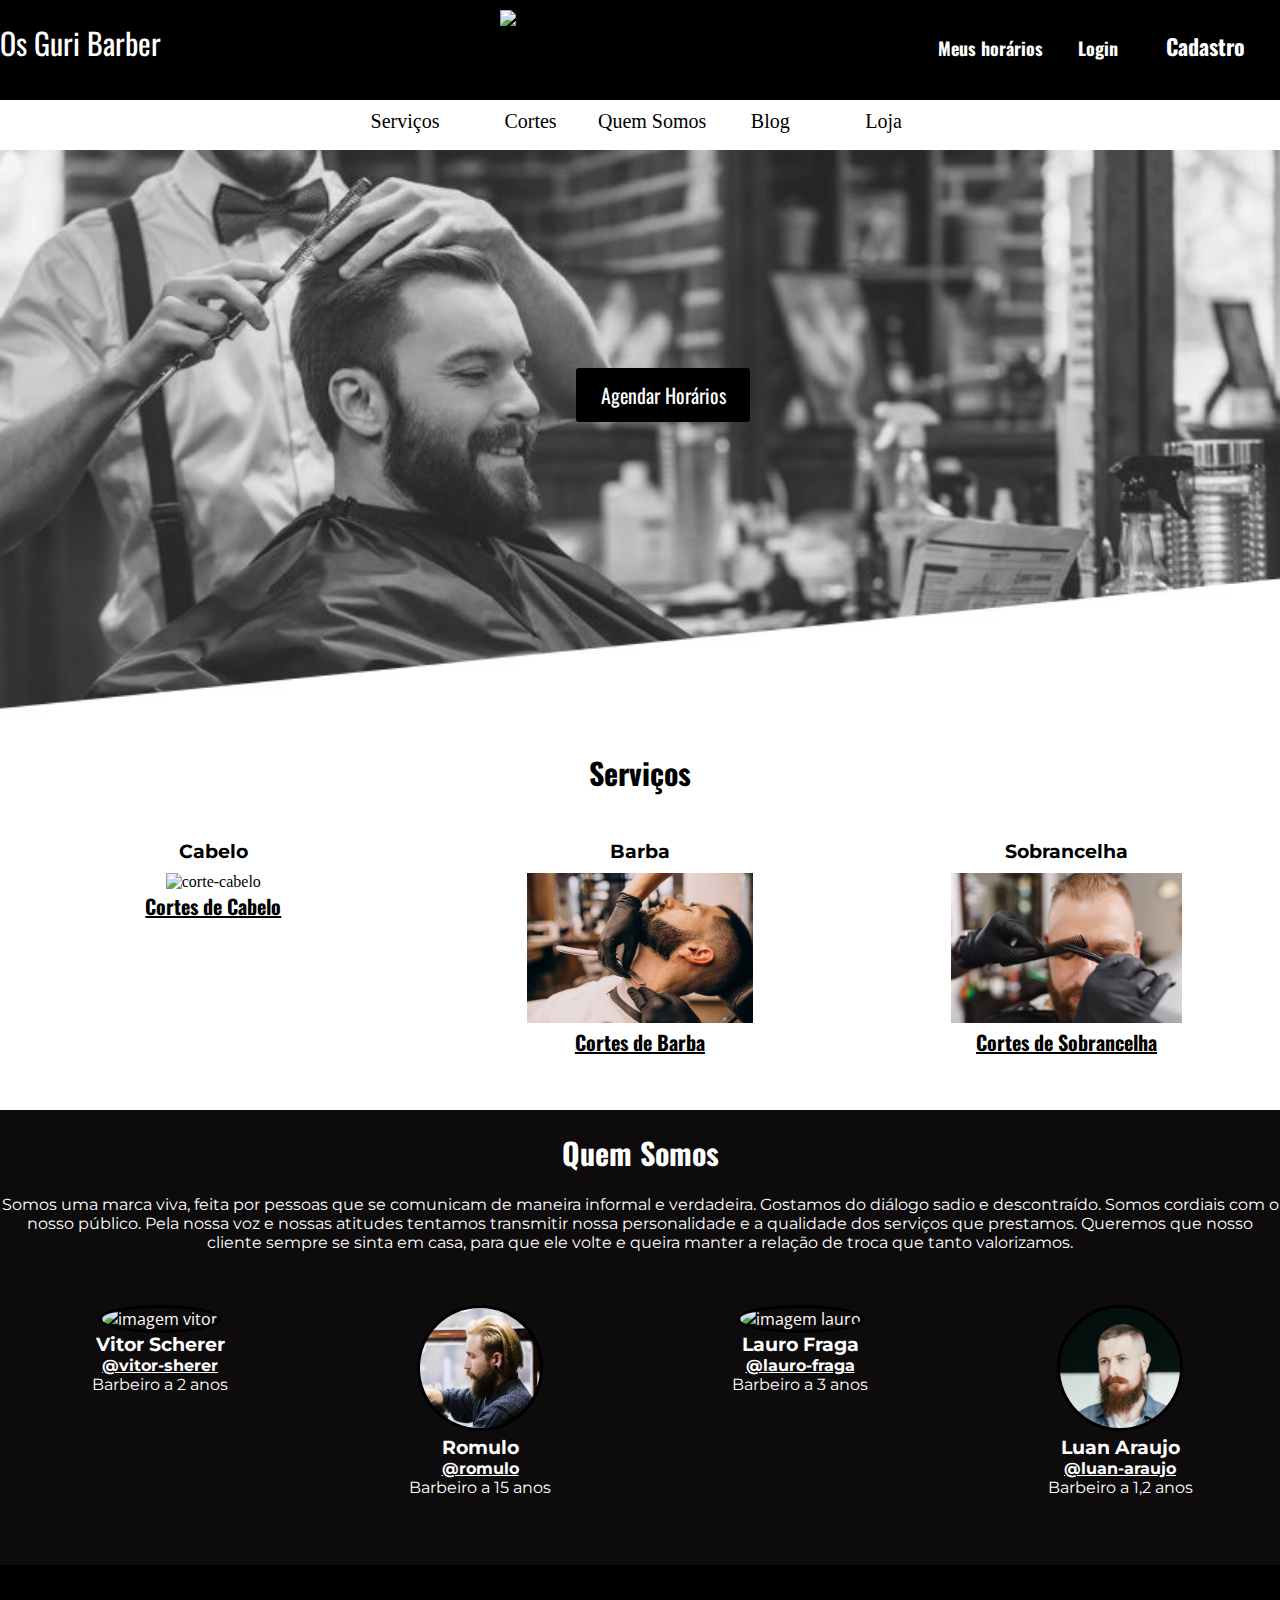
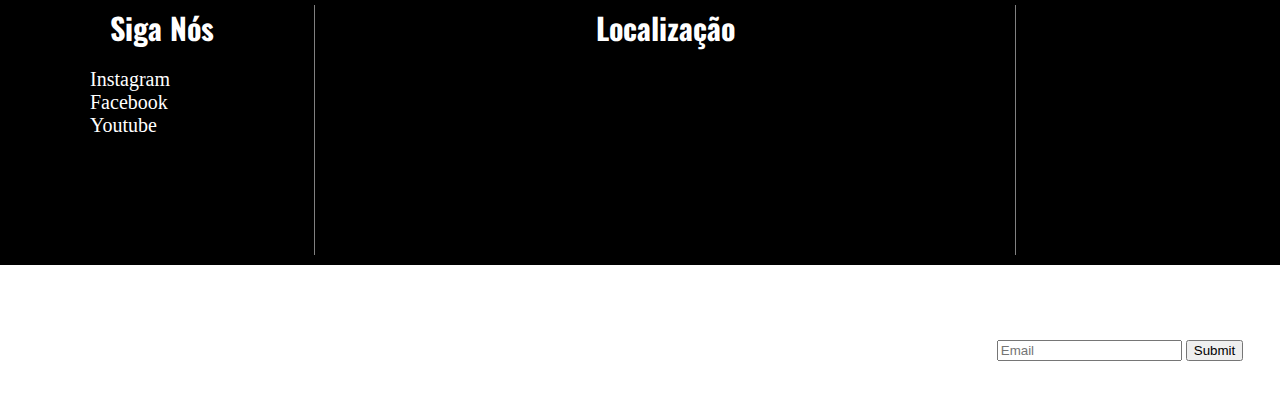
==== commit d37bac75: "PARTE-VITOR" ====
--- a/index.html
+++ b/index.html
@@ -22,7 +22,7 @@
         <div class="div-header">
             <a class="h1" href="index.html">Os Guri Barber</a>
             
-            <img id="logo" src="imagens/Barbearia.png" alt="">
+            <img id="logo" src="imagens/Barbearia.png" alt="logo">
            
           
             <nav class="nav_header">
@@ -70,7 +70,7 @@
             <article>
                 <h3>Cabelo</h3>
                 <figure>
-                    <img class ="img" src="imagens/cabelo.png" width="200" height="200">   
+                    <img class ="img" src="imagens/cabelo.png" alt="corte-cabelo">   
                 </figure>   
                 <a href="galeria.html">Cortes de Cabelo</a > 
             </article>
@@ -80,7 +80,7 @@
             <article>
                 <h3>Barba</h3>  
                 <figure>
-                    <img class="img" src="Imagens/barba.png" width="200" height="200">  
+                    <img class="img" src="Imagens/barba.png" alt="corte-barba">  
                 </figure>
                 
                 <a href="galeria.html">Cortes de Barba</a>
@@ -91,7 +91,7 @@
             <article>
                 <h3>Sobrancelha</h3>  
                 <figure>
-                    <img  class ="img" src="Imagens/Corte-sobrancelha.png" width="200" height="200">  
+                    <img  class ="img" src="Imagens/Corte-sobrancelha.png" alt="corte-sobrancelha">  
                 </figure>
                 
                 <a href="galeria.html">Cortes de Sobrancelha</a> 
@@ -177,8 +177,8 @@
     </section>
 
 
-    <footer id="footer">
-        <section id="redes">
+    <footer>
+        <div id="redes">
             <h2>Siga Nós</h2> <br>
 
             <nav>
@@ -190,26 +190,26 @@
             
             </nav>
 
-        </section>
-
-
-        <section id="localizacao">
+        </div>
+
+
+        <div id="localizacao">
             <h2>Localização</h2> <br>
             <iframe src="https://www.google.com/maps/embed?pb=!1m18!1m12!1m3!1d3131939.4131176537!2d-90.4970032!3d39.951799099999995!2m3!1f0!2f0!3f0!3m2!1i1024!2i768!4f13.1!3m3!1m2!1s0x88135512e7397459%3A0xe2e1d2e6b87ec3c3!2sBoone%20Village%20Barber%20Shop!5e0!3m2!1spt-BR!2sbr!4v1669139880098!5m2!1spt-BR!2sbr" style="border:0;" allowfullscreen="" 
             loading="lazy" referrerpolicy="no-referrer-when-downgrade"></iframe>
 
-        </section>
+        </div>
 
    
-        <section id="noticias">
+        <div id="noticias">
             <h2>Newsletter</h2>
-            <form action="newslatter.php" method="post">
-                
-                <input type="email" name="email" id="email-newslatter" placeholder="Email">
+            <form action="noticias.php">
+                
+                <input type="email" name="newslatter" id="newslatter" placeholder="Email">
 
                 <input type="submit">
             </form>
-        </section>
+        </div>
     </footer>
     
 </body>
--- a/css/header-footer.css
+++ b/css/header-footer.css
@@ -159,7 +159,7 @@
     
 }
 
-footer h2, label{
+footer h2{
     color: white;
 }
 
@@ -187,7 +187,7 @@
    
 }
 
-footer section{
+footer div{
     float: left;
     text-align: center;
     align-items: center;
